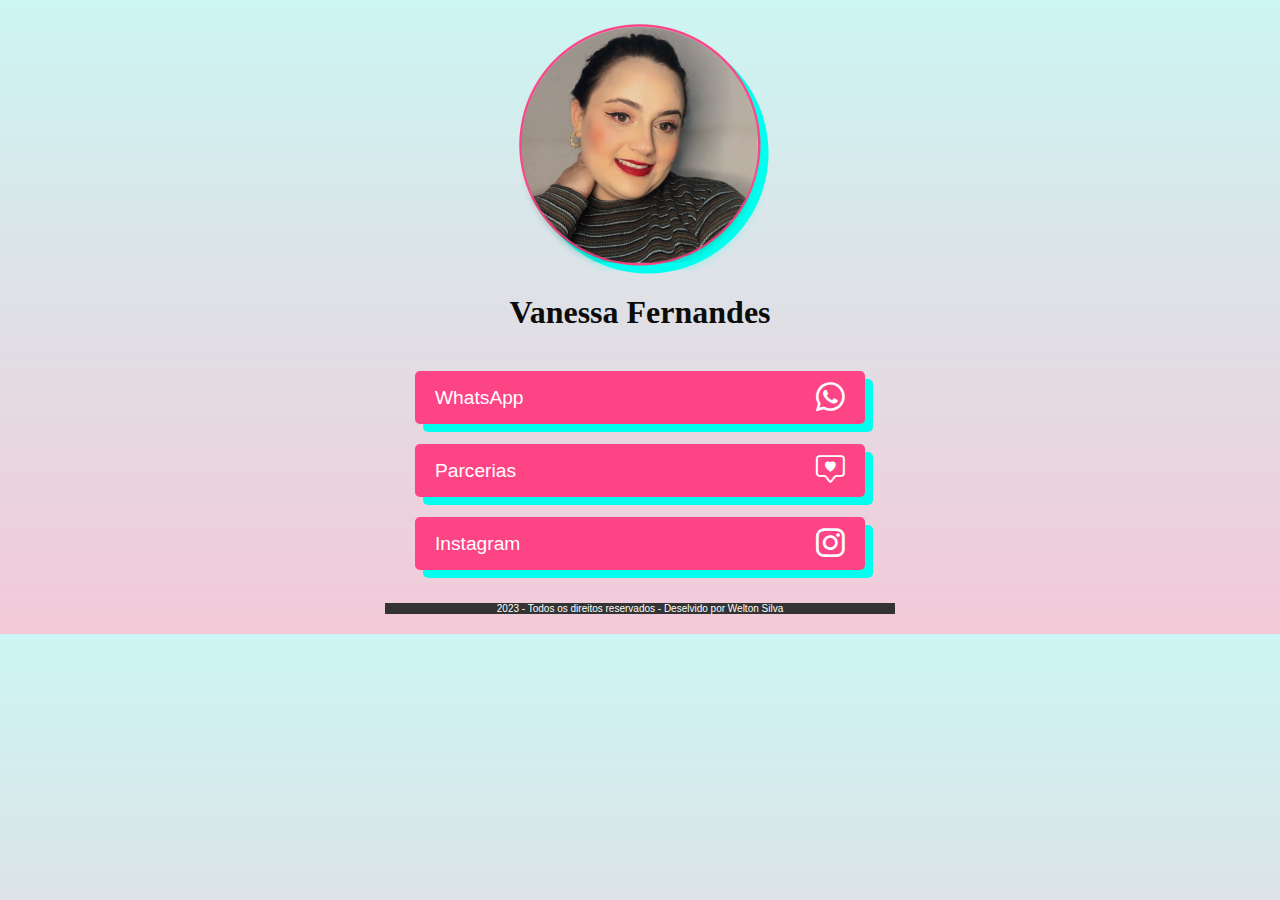
==== index.html @ 7a465b4e "uploud" ====
<!DOCTYPE html>
<html lang="pt-br">
<head>
    <meta charset="UTF-8">
    <meta name="viewport" content="width=device-width, initial-scale=1.0">
    <link rel="stylesheet" href="https://cdn.jsdelivr.net/npm/bootstrap-icons@1.10.5/font/bootstrap-icons.css"/>
    <title>BIOS</title>
    <link rel="stylesheet" href="styles.css">
    
</head>

<body>
    <div class="container">
        <header>
            <img src="Logo .png" alt="logo">
            <h1>Vanessa Fernandes</h1>
            <p></p>
        </header>
        <section class="Botões-Links">
            <a href="https://wa.me/+5519999893289" target="_blank" class="link">
            <button class="degrade">
                <span>WhatsApp</span>
                <i class="bi bi-whatsapp"></i>
            </button>
        </a>
        <a href="parcerias.html" target="_blank" class="link">
            <button class="degrade">
                <span>Parcerias</span>
                <i class="bi bi-chat-square-heart"></i>
            </button>
        </a>

    </a>
    <a href="https://www.instagram.com/vaanfernands/?hl=pt-br" target="_blank" class="link">
        <button class="degrade">
            <span>Instagram</span>
            <i class="bi bi-instagram"></i>
        </button>
    </a>
    </a>
        </section>
        <br>
<div class="rodape">
        <p><a href="https://www.supermercadobianchini.com.br/trabalhe-conosco/" target="_blank" class="link"></a> 2023 - Todos os direitos reservados - Deselvido por Welton Silva</p>
</div>


</body>
</html>
---- styles.css ----
*{
    margin: 0;
    padding: 0;
    box-sizing: border-box;
    font-family: 'Outfit', sans-serif;

}

html{
    height: auto;
    font: 14px;
}

body{
    background-image: linear-gradient(0deg, #f3c9d8, #ccf6f3);
    height: 100%;
}

.container{
    height: 100%;
    max-width: 550px;
    margin: 0 auto;
    display: flex;
    flex-direction: column;
    justify-content: center;
    padding: 20px;
    color: rgb(0, 0, 0);
}
a{
    text-decoration: none;
    color: #fff;
}


.degrade{
    background-color: #fd4586;
    -webkit-box-shadow: 8px 8px 0 #00ffee;
    
}

header{
    text-align: center;
    margin-bottom: 40px;
}

header img{
    max-width: 250px;
    margin-bottom: 20px;
    /* box-shadow: 8px 20px 0 #00ffee; */
    filter: drop-shadow(8px 8px 0 #00ffee);
    

}

header h1{
    font-size: 2em;
    margin-bottom: 10px;
    color: #0c0c0c;
    font-family:Goudy Old Style, Garamond, Big Caslon, Times New Roman, serif
}

section.Botões-Links{
    display: flex;
    flex-direction: column;
    gap: 20px;
    
}

a.link button{
    width: 50vb;
    padding: 10px 20px;
    display: flex;
    align-items: center;
    justify-content: space-between;
    border: none;
    border-radius: 5px;
    font-size: 1.2em;
    cursor: pointer;
    color: #fff;
    transition: all 500ms ease;
    margin: 0 auto;
    
    
    
    
}
.footer{
    color: #ff0000;
}

a.link i{
    font-size: 1.5em;

}

a.link button:houver{
    transform: scale(3.05);
}

@media screen and (max-width: 768px) {    
    .container{
    display: block;
}    
    .container_caixa{
    margin: 10em 10em;
}}

@media screen and (min-width: 768px) {    
    .container{
    display: block;
}    
    .container_caixa{
    margin: 5em 5em;
}}

.rodape {
    background-color: #333;
	color: #fff;
	padding: 0%;
	text-align: center;
	margin-top: 3%;
    font-size: 10px;
    
    
}
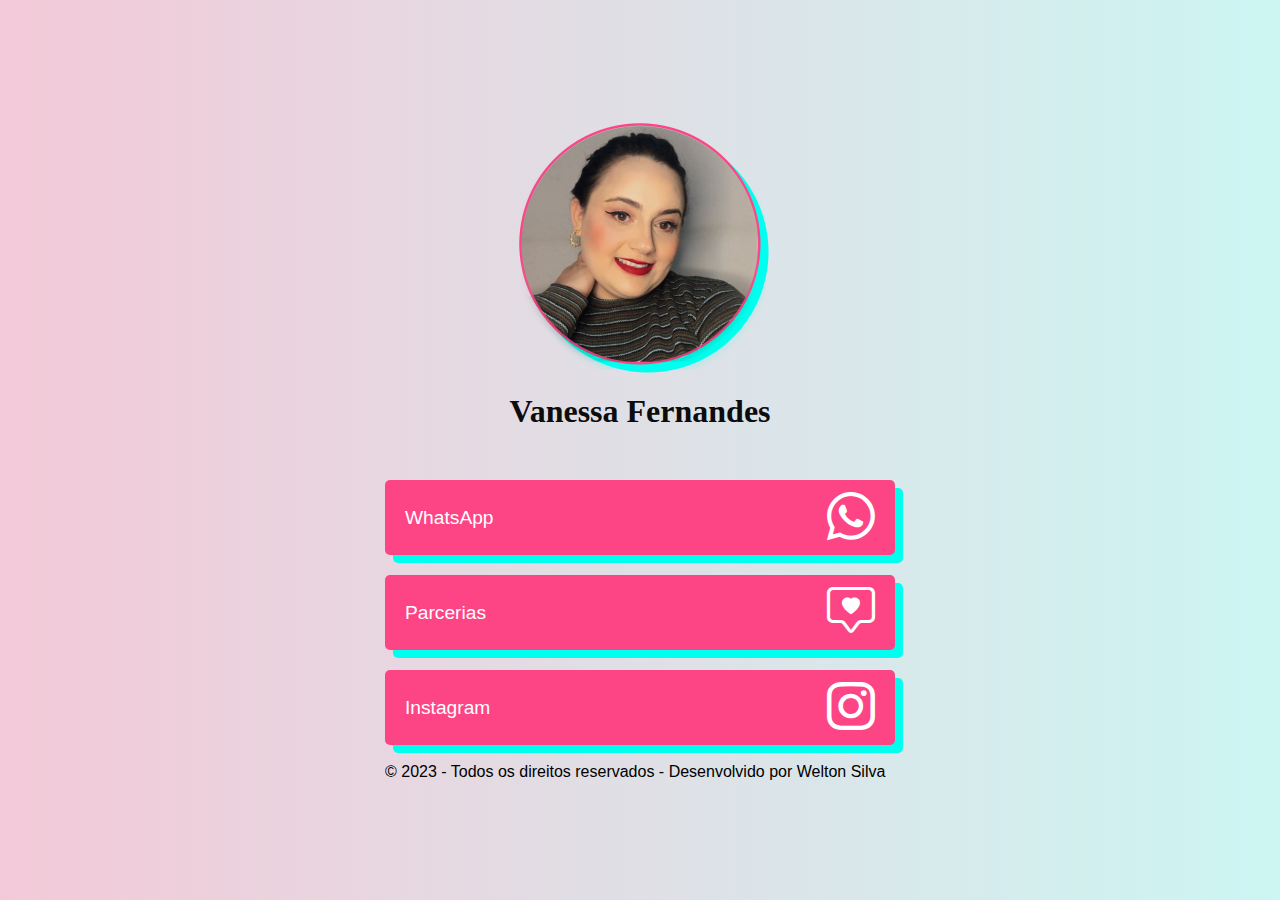
==== commit 79c22662: "Update index.html" ====
--- a/index.html
+++ b/index.html
@@ -40,10 +40,8 @@
     </a>
         </section>
         <br>
-<div class="rodape">
-        <p><a href="https://www.supermercadobianchini.com.br/trabalhe-conosco/" target="_blank" class="link"></a> 2023 - Todos os direitos reservados - Deselvido por Welton Silva</p>
-</div>
-
-
+    <footer>
+        <p>&copy; 2023 - Todos os direitos reservados - Desenvolvido por Welton Silva</p>
+    </footer>
 </body>
-</html>+</html>
--- a/styles.css
+++ b/styles.css
@@ -7,12 +7,12 @@
 }
 
 html{
-    height: auto;
+    height: 100vh;
     font: 14px;
 }
 
 body{
-    background-image: linear-gradient(0deg, #f3c9d8, #ccf6f3);
+    background-image: linear-gradient(90deg, #f3c9d8, #ccf6f3);
     height: 100%;
 }
 
@@ -67,7 +67,7 @@
 }
 
 a.link button{
-    width: 50vb;
+    width: 100%;
     padding: 10px 20px;
     display: flex;
     align-items: center;
@@ -78,10 +78,7 @@
     cursor: pointer;
     color: #fff;
     transition: all 500ms ease;
-    margin: 0 auto;
-    
-    
-    
+
     
 }
 .footer{
@@ -89,7 +86,7 @@
 }
 
 a.link i{
-    font-size: 1.5em;
+    font-size: 2.5em;
 
 }
 
@@ -104,25 +101,14 @@
     .container_caixa{
     margin: 10em 10em;
 }}
-
-@media screen and (min-width: 768px) {    
-    .container{
-    display: block;
-}    
-    .container_caixa{
-    margin: 5em 5em;
-}}
-
 .rodape {
     background-color: #333;
 	color: #fff;
 	padding: 0%;
 	text-align: center;
-	margin-top: 3%;
-    font-size: 10px;
-    
-    
+	margin-top: 2%;
+	font-size: 10px;   
 }
            
 
-  +  
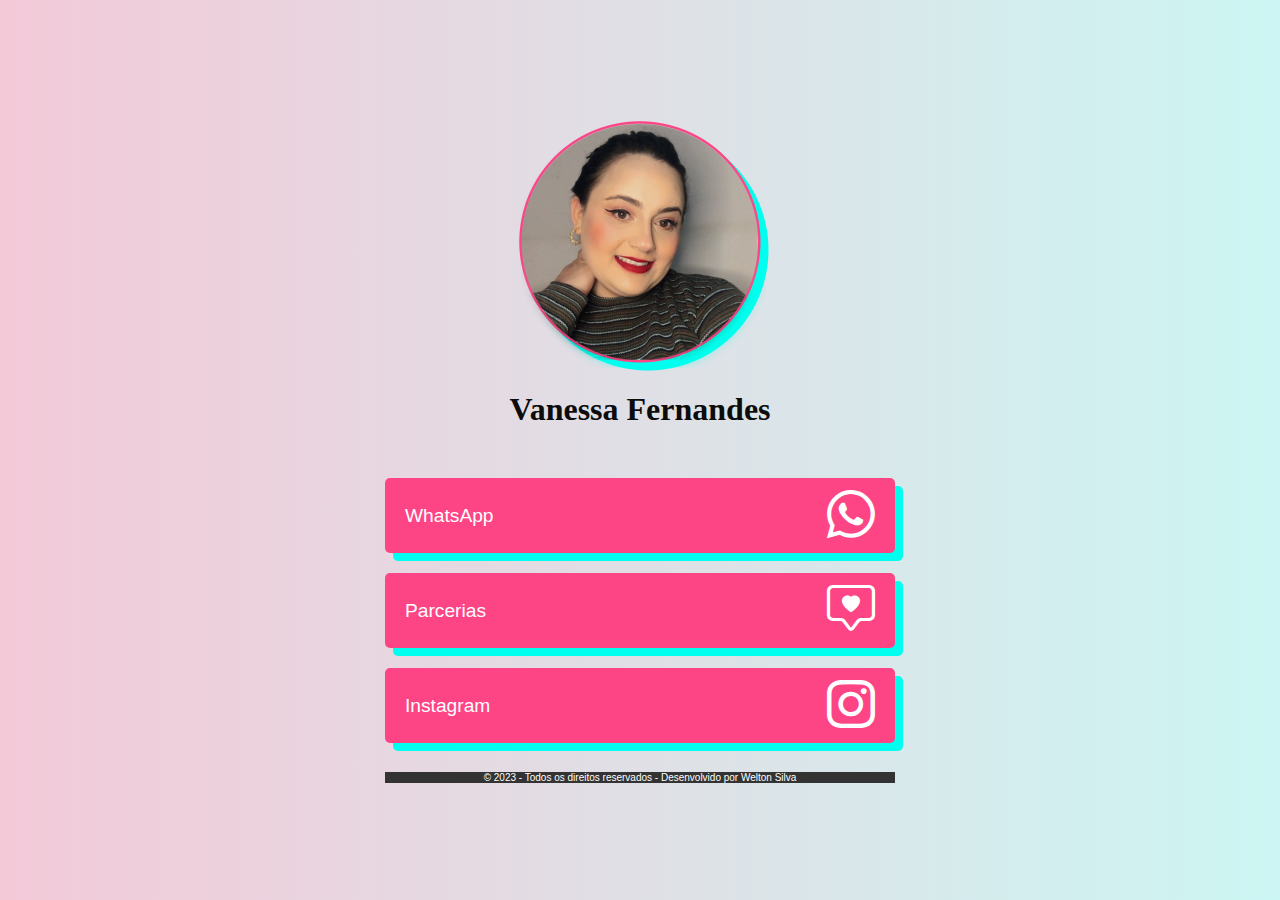
==== commit 57c2a3e9: "Update index.html" ====
--- a/index.html
+++ b/index.html
@@ -40,8 +40,8 @@
     </a>
         </section>
         <br>
-    <footer>
+   <div class="rodape">
         <p>&copy; 2023 - Todos os direitos reservados - Desenvolvido por Welton Silva</p>
-    </footer>
+</div>
 </body>
 </html>
--- a/styles.css
+++ b/styles.css
@@ -107,7 +107,9 @@
 	padding: 0%;
 	text-align: center;
 	margin-top: 2%;
-	font-size: 10px;   
+	font-size: 10px;
+    
+    
 }
            
 
